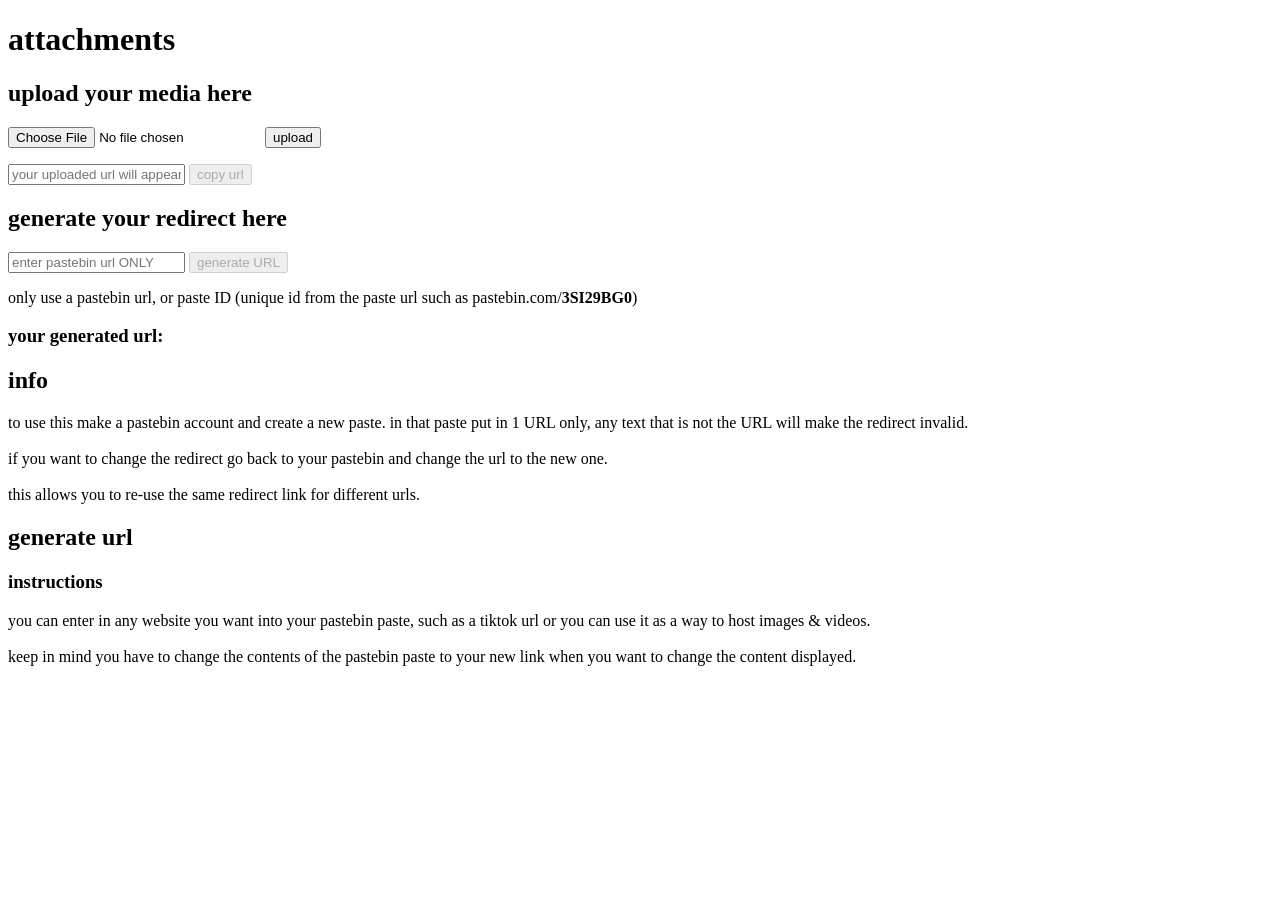
==== attachments/index.html @ d1d99e85 "attachments test v2.0.0" ====
<!DOCTYPE html>
<html lang="en">
    <head>
        <meta charset="UTF-8">
        <meta name="viewport" content="width=device-width, initial-scale=1.0">
        <script type="text/javascript" src="./redirGenUrl.js"></script>
        <script type="text/javascript" src="./uploadGenUrl.js"></script>
        <!-- <link rel="stylesheet" type="text/css" href="../base.css"> -->
    </head>
    <body>
        <header>
            <h1>attachments</h1>
        </header>
        <main>
            <h2>upload your media here</h2>
            <input type="file" id="fileInput" accept="image/jpeg,image/png,image/gif,image/webp,image/avif,video/mp4,video/webm,video/quicktime">
            <button id="uploadBtn">upload</button>
            <p id="uploadStatus"></p>
            <input id="uploadURLField" readonly placeholder="your uploaded url will appear here">
            <button id="copyUploadURL" disabled>copy url</button>
            <h2>generate your redirect here</h2>
            <input type="text" id="pastebinURLField" placeholder="enter pastebin url ONLY">
            <input type="button" id="genURLButton" value="generate URL">
            <p>only use a pastebin url, or paste ID (unique id from the paste url such as pastebin.com/<b>3SI29BG0</b>)
            <h3>your generated url:</h3>
            <a href="" id="genOutput" target="_blank" style="display:none">url</a>
            <h2>info</h2>
            <p>to use this make a pastebin account and create a new paste. in that paste put in 1 URL only, any text that is not the URL will make the redirect invalid.<br><br>if you want to change the redirect go back to your pastebin and change the url to the new one.<br><br>this allows you to re-use the same redirect link for different urls.</p>
            <h2>generate url</h2>
            <h3>instructions</h3>you can enter in any website you want into your pastebin paste, such as a tiktok url or you can use it as a way to host images & videos.<br><br>keep in mind you have to change the contents of the pastebin paste to your new link when you want to change the content displayed.</p>
        </main>
    </body>
</html>
---- base.css ----
/* base content */
:root {
  --text-main-color: #ffffff;
  --text-secondary-color: #d3d3d3;
}

* {
  color: var(--text-main-color);
}

html,
body {
  background-color: #09080e;
  margin: 0;
}

.gabarito-mainfont {
  font-family: "Gabarito", sans-serif;
  font-optical-sizing: auto;
  font-weight: 600;
  font-style: normal;
}

.gabarito-secondaryfont {
  font-family: "Gabarito", sans-serif;
  font-optical-sizing: auto;
  font-weight: 300;
  font-style: normal;
  color: var(--text-secondary-color);
}

h1 {
  text-align: center;
  font-size: clamp(3rem, 10vw, 9.375rem);
  -webkit-text-size-adjust: auto;
  text-size-adjust: auto;
  margin-block-start: 0;
  margin-inline-start: 0;
  margin-inline-end: 0;
  margin-block-end: 0;
}

h2 {
  font-size: clamp(2rem, 5vw, 3.25rem);
  -webkit-text-size-adjust: auto;
  text-size-adjust: auto;
}

h3 {
  font-size: clamp(1.5rem, 3vw, 1.525rem);
  -webkit-text-size-adjust: auto;
  text-size-adjust: auto;
}

h4 {
  font-size: clamp(1.3rem, 3vw, 1.325rem);
  -webkit-text-size-adjust: auto;
  text-size-adjust: auto;
}

p {
  font-size: clamp(1rem, 2vw, 1.125rem);
  -webkit-text-size-adjust: auto;
  text-size-adjust: auto;
}

hr {
  border: 0.1em solid #23262e;
  display: block;
  width: 90%;
  margin-left: auto;
  margin-right: auto;
}

a {
  background-color: transparent;
  color: inherit;
}

button {
  background-color: #100f18;
  cursor: pointer;
  border: none;
  border-radius: 6px;
  font-size: 20px;
}

/* elements */
.h-top-banner {
  background-color: #272435;
  padding: 2px;
}

.page-cont {
  padding: 50px 12vw 50px 12vw;
}

.btns-cont {
  display: flex;
  column-gap: 12px;
}

.vid-parent {
  display: grid;
  grid-template-columns: repeat(auto-fit, minmax(280px, 560px));
  gap: 20px;
  width: 100%;
  box-sizing: border-box;
}

.vid-cont {
  padding: 5px;
  background-color: #14111f;
  border-radius: 10px;
  width: 100%;
  box-sizing: border-box;
}

.vid-cont iframe {
  width: 100%;
  height: auto;
  aspect-ratio: 16 / 9;
  border: none;
  border-radius: 6px;
  display: block;
}

/* effects/animation (hover, etc) */
button:hover {
  background-color: #2c293b;
  transition: background-color 0.2s ease-in;
}
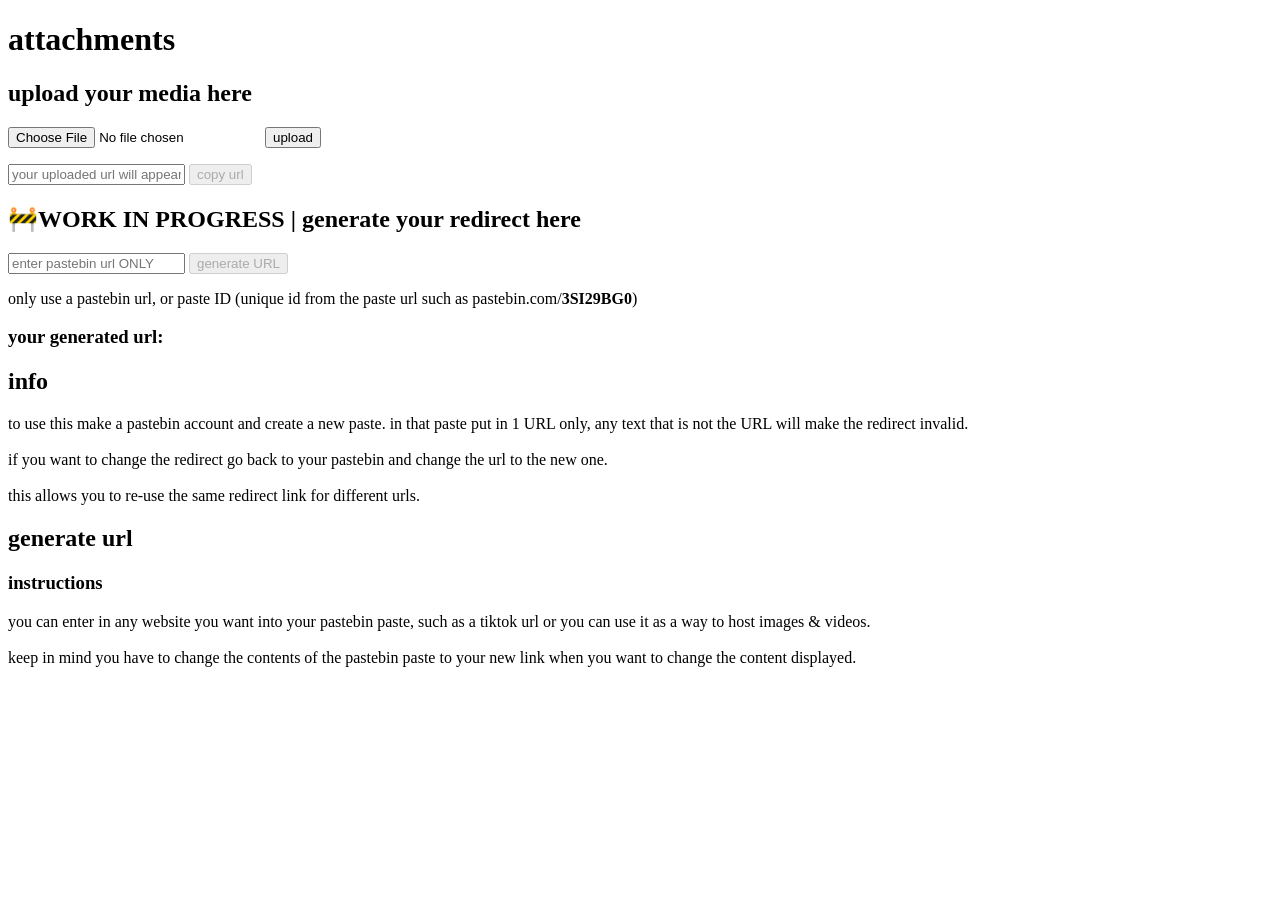
==== commit 5b04d19f: "attachments test v2.0.1" ====
--- a/attachments/index.html
+++ b/attachments/index.html
@@ -18,7 +18,7 @@
             <p id="uploadStatus"></p>
             <input id="uploadURLField" readonly placeholder="your uploaded url will appear here">
             <button id="copyUploadURL" disabled>copy url</button>
-            <h2>generate your redirect here</h2>
+            <h2>🚧WORK IN PROGRESS | generate your redirect here</h2>
             <input type="text" id="pastebinURLField" placeholder="enter pastebin url ONLY">
             <input type="button" id="genURLButton" value="generate URL">
             <p>only use a pastebin url, or paste ID (unique id from the paste url such as pastebin.com/<b>3SI29BG0</b>)
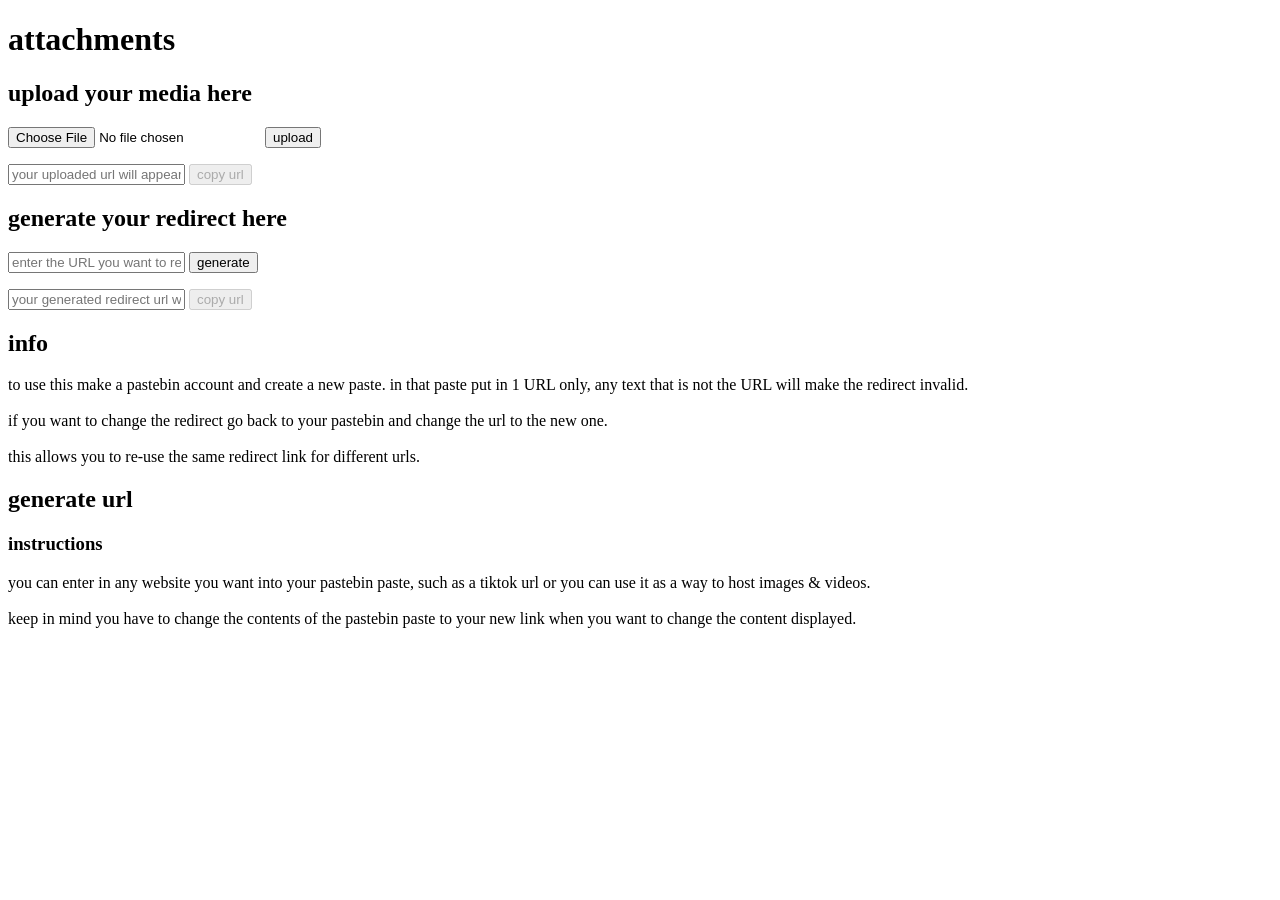
==== commit 11a4bbeb: "attachments test v3.0.0" ====
--- a/attachments/index.html
+++ b/attachments/index.html
@@ -18,12 +18,13 @@
             <p id="uploadStatus"></p>
             <input id="uploadURLField" readonly placeholder="your uploaded url will appear here">
             <button id="copyUploadURL" disabled>copy url</button>
-            <h2>🚧WORK IN PROGRESS | generate your redirect here</h2>
-            <input type="text" id="pastebinURLField" placeholder="enter pastebin url ONLY">
-            <input type="button" id="genURLButton" value="generate URL">
-            <p>only use a pastebin url, or paste ID (unique id from the paste url such as pastebin.com/<b>3SI29BG0</b>)
-            <h3>your generated url:</h3>
-            <a href="" id="genOutput" target="_blank" style="display:none">url</a>
+            
+            <h2>generate your redirect here</h2>
+            <input type="url" id="redirectInputField" placeholder="enter the URL you want to redirect to">
+            <button id="redirectURLButton">generate</button>
+            <p id="redirectStatus"></p>
+            <input type="text" id="redirectURLField" readonly placeholder="your generated redirect url will appear here">
+            <button id="copyRedirectURL" disabled>copy url</button>
             <h2>info</h2>
             <p>to use this make a pastebin account and create a new paste. in that paste put in 1 URL only, any text that is not the URL will make the redirect invalid.<br><br>if you want to change the redirect go back to your pastebin and change the url to the new one.<br><br>this allows you to re-use the same redirect link for different urls.</p>
             <h2>generate url</h2>
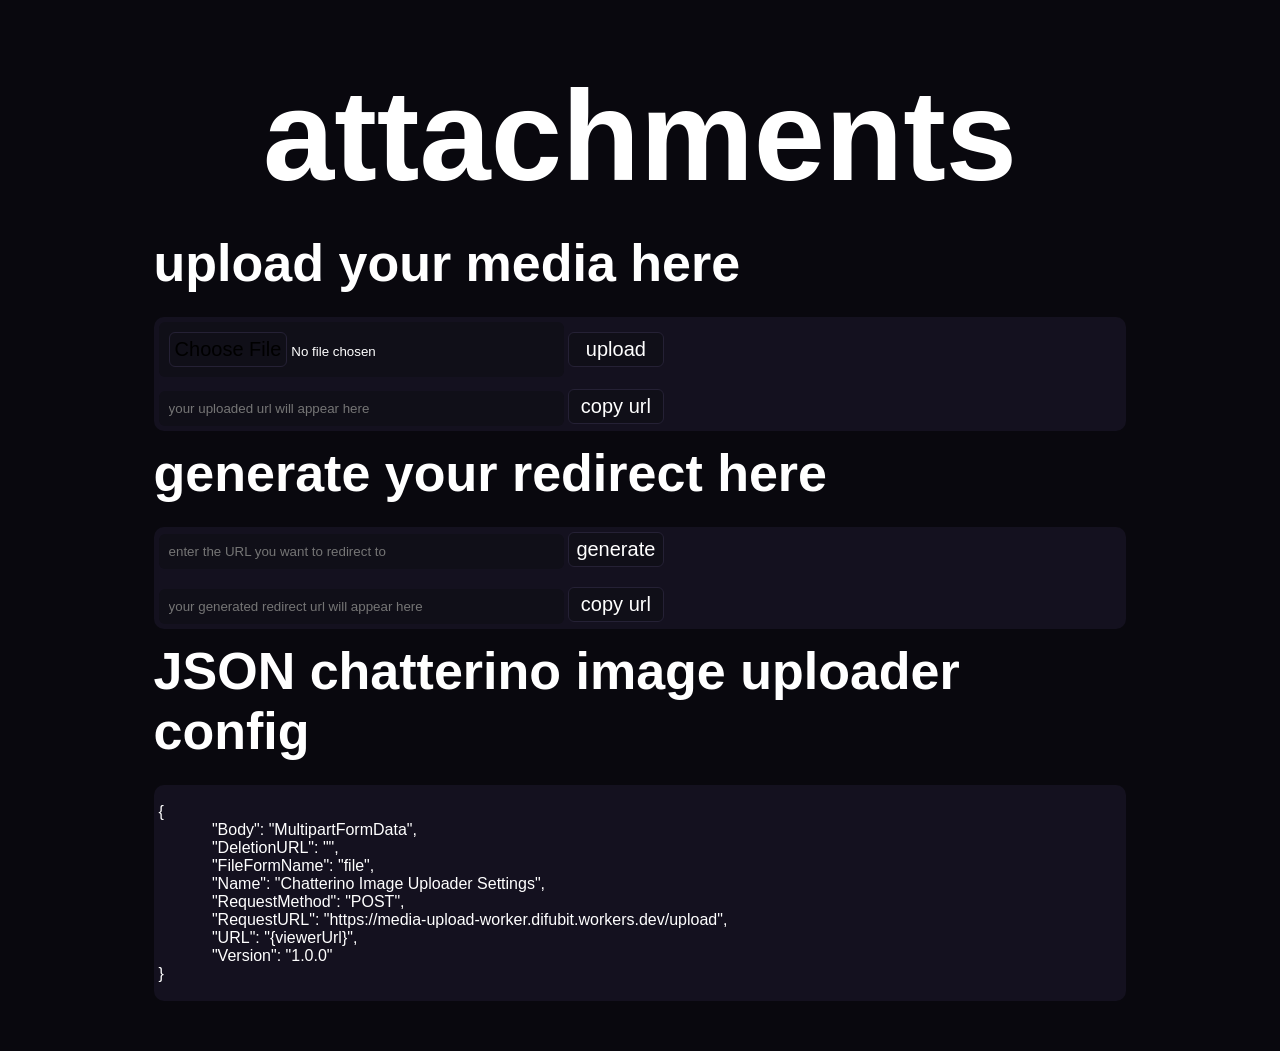
==== commit f063c2f8: "attachments redesign v1.0.0" ====
--- a/attachments/index.html
+++ b/attachments/index.html
@@ -5,30 +5,44 @@
         <meta name="viewport" content="width=device-width, initial-scale=1.0">
         <script type="text/javascript" src="./redirGenUrl.js"></script>
         <script type="text/javascript" src="./uploadGenUrl.js"></script>
-        <!-- <link rel="stylesheet" type="text/css" href="../base.css"> -->
+        <link rel="stylesheet" type="text/css" href="../base.css">
     </head>
     <body>
+        <div class="page-cont">
         <header>
-            <h1>attachments</h1>
+            <h1 class="gabarito-mainfont1">attachments</h1>
         </header>
         <main>
-            <h2>upload your media here</h2>
-            <input type="file" id="fileInput" accept="image/jpeg,image/png,image/gif,image/webp,image/avif,video/mp4,video/webm,video/quicktime">
-            <button id="uploadBtn">upload</button>
-            <p id="uploadStatus"></p>
-            <input id="uploadURLField" readonly placeholder="your uploaded url will appear here">
-            <button id="copyUploadURL" disabled>copy url</button>
-            
-            <h2>generate your redirect here</h2>
-            <input type="url" id="redirectInputField" placeholder="enter the URL you want to redirect to">
-            <button id="redirectURLButton">generate</button>
-            <p id="redirectStatus"></p>
-            <input type="text" id="redirectURLField" readonly placeholder="your generated redirect url will appear here">
-            <button id="copyRedirectURL" disabled>copy url</button>
-            <h2>info</h2>
-            <p>to use this make a pastebin account and create a new paste. in that paste put in 1 URL only, any text that is not the URL will make the redirect invalid.<br><br>if you want to change the redirect go back to your pastebin and change the url to the new one.<br><br>this allows you to re-use the same redirect link for different urls.</p>
-            <h2>generate url</h2>
-            <h3>instructions</h3>you can enter in any website you want into your pastebin paste, such as a tiktok url or you can use it as a way to host images & videos.<br><br>keep in mind you have to change the contents of the pastebin paste to your new link when you want to change the content displayed.</p>
+            <h2 class="gabarito-mainfont1">upload your media here</h2>
+            <div class="elements-cont">
+                <input type="file" id="fileInput" class="file-input" accept="image/jpeg,image/png,image/gif,image/webp,image/avif,video/mp4,video/webm,video/quicktime">
+                <button id="uploadBtn">upload</button>
+                <p id="uploadStatus" class="gabarito-secondaryfont1"></p>
+                <input id="uploadURLField" readonly placeholder="your uploaded url will appear here">
+                <button id="copyUploadURL" disabled>copy url</button>
+            </div>
+                <h2 class="gabarito-mainfont1">generate your redirect here</h2>
+            <div class="elements-cont">
+                <input type="url" id="redirectInputField" placeholder="enter the URL you want to redirect to">
+                <button id="redirectURLButton">generate</button>
+                <p id="redirectStatus"></p>
+                <input type="text" id="redirectURLField" readonly placeholder="your generated redirect url will appear here">
+                <button id="copyRedirectURL" disabled>copy url</button>
+            </div>
+            <h2 class="gabarito-mainfont1">JSON chatterino image uploader config</h2>
+            <div class="elements-cont">
+            <pre><code class="gabarito-mainfont2">{
+            "Body": "MultipartFormData",
+            "DeletionURL": "",
+            "FileFormName": "file",
+            "Name": "Chatterino Image Uploader Settings",
+            "RequestMethod": "POST",
+            "RequestURL": "https://media-upload-worker.difubit.workers.dev/upload",
+            "URL": "{viewerUrl}",
+            "Version": "1.0.0"
+}</code></pre>
+            </div>
         </main>
+        </div>
     </body>
 </html>
--- a/base.css
+++ b/base.css
@@ -1,7 +1,26 @@
 /* base content */
 :root {
+  color-scheme: dark;
+  --page-background-color: #09080e;
+  --page-header-background-color: #272435;
+  --content-separator-color: #23262e;
   --text-main-color: #ffffff;
   --text-secondary-color: #d3d3d3;
+  --elements-background-color1: #100f18;
+  --elements-background-color2: #14111f;
+  --elements-background-hover-color1: #2c293b;
+  --elements-accents-color1: #252135;
+  --elements-margin-block-end-mainfont1: 24px;
+  --elements-margin-block-end-mainfont2: 12px;
+  --elements-margin-block-start-mainfont1: 12px;
+  --elements-margin-block-start-mainfont2: 6px;
+  --elements-margin-block-end-secondaryfont1: 12px;
+}
+
+@media (prefers-color-scheme: light) {
+  :root {
+    color-scheme: light;
+  }
 }
 
 * {
@@ -10,23 +29,47 @@
 
 html,
 body {
-  background-color: #09080e;
+  background-color: var(--page-background-color);
   margin: 0;
 }
 
-.gabarito-mainfont {
+.gabarito-mainfont1 {
   font-family: "Gabarito", sans-serif;
   font-optical-sizing: auto;
   font-weight: 600;
   font-style: normal;
-}
-
-.gabarito-secondaryfont {
+  color: var(--text-primary-color);
+  display: block;
+  margin-block-start: var(--elements-margin-block-start-mainfont1);
+  margin-inline-start: 0;
+  margin-inline-end: 0;
+  margin-block-end: var(--elements-margin-block-end-mainfont1);
+}
+
+.gabarito-mainfont2 {
+  font-family: "Gabarito", sans-serif;
+  font-optical-sizing: auto;
+  font-weight: 300;
+  font-style: normal;
+  color: var(--text-primary-color);
+  display: block;
+  margin-block-start: var(--elements-margin-block-start-mainfont2);
+  margin-inline-start: 0;
+  margin-inline-end: 0;
+  margin-block-end: var(--elements-margin-block-end-mainfont2);
+}
+
+.gabarito-secondaryfont1 {
   font-family: "Gabarito", sans-serif;
   font-optical-sizing: auto;
   font-weight: 300;
   font-style: normal;
   color: var(--text-secondary-color);
+  display: block;
+  margin-block-start: 0;
+  margin-inline-start: 0;
+  margin-inline-end: 0;
+  margin-block-end: var(--elements-margin-block-end-secondaryfont1);
 }
 
 h1 {
@@ -34,10 +77,6 @@
   font-size: clamp(3rem, 10vw, 9.375rem);
   -webkit-text-size-adjust: auto;
   text-size-adjust: auto;
-  margin-block-start: 0;
-  margin-inline-start: 0;
-  margin-inline-end: 0;
-  margin-block-end: 0;
 }
 
 h2 {
@@ -65,7 +104,7 @@
 }
 
 hr {
-  border: 0.1em solid #23262e;
+  border: 0.1em solid var(--content-separator-color);
   display: block;
   width: 90%;
   margin-left: auto;
@@ -78,16 +117,36 @@
 }
 
 button {
-  background-color: #100f18;
+  background-color: var(--elements-background-color1);
   cursor: pointer;
+  width: 10%;
+  border-radius: 6px;
+  font-size: 20px;
+  padding: 5px;
+  border: var(--elements-accents-color1), 1px solid;
+}
+
+.file-input::file-selector-button {
+  background-color: var(--elements-background-color1);
+  cursor: pointer;
+  border-radius: 6px;
+  font-size: 20px;
+  padding: 5px;
+  border: var(--elements-accents-color1), 1px solid;
+}
+
+input {
+  background-color: var(--elements-background-color1);
+  width: 40%;
+  border-radius: 6px;
+  padding: 10px;
   border: none;
-  border-radius: 6px;
-  font-size: 20px;
-}
+}
+
 
 /* elements */
 .h-top-banner {
-  background-color: #272435;
+  background-color: var(--page-header-background-color);
   padding: 2px;
 }
 
@@ -98,6 +157,18 @@
 .btns-cont {
   display: flex;
   column-gap: 12px;
+}
+
+.elements-cont {
+  padding: 5px;
+  background-color: var(--elements-background-color2);
+  border-radius: 10px;
+  width: 100%;
+  box-sizing: border-box;
+  margin-block-start: 0;
+  margin-inline-start: 0;
+  margin-inline-end: 0;
+  margin-block-end: var(--elements-margin-block-end2);
 }
 
 .vid-parent {
@@ -106,11 +177,15 @@
   gap: 20px;
   width: 100%;
   box-sizing: border-box;
+  margin-block-start: 0;
+  margin-inline-start: 0;
+  margin-inline-end: 0;
+  margin-block-end: var(--elements-margin-block-end2);
 }
 
 .vid-cont {
   padding: 5px;
-  background-color: #14111f;
+  background-color: var(--elements-background-color2);
   border-radius: 10px;
   width: 100%;
   box-sizing: border-box;
@@ -126,7 +201,7 @@
 }
 
 /* effects/animation (hover, etc) */
-button:hover {
-  background-color: #2c293b;
+button:hover, .file-input::file-selector-button:hover {
+  background-color: var(--elements-background-hover-color1);
   transition: background-color 0.2s ease-in;
 }
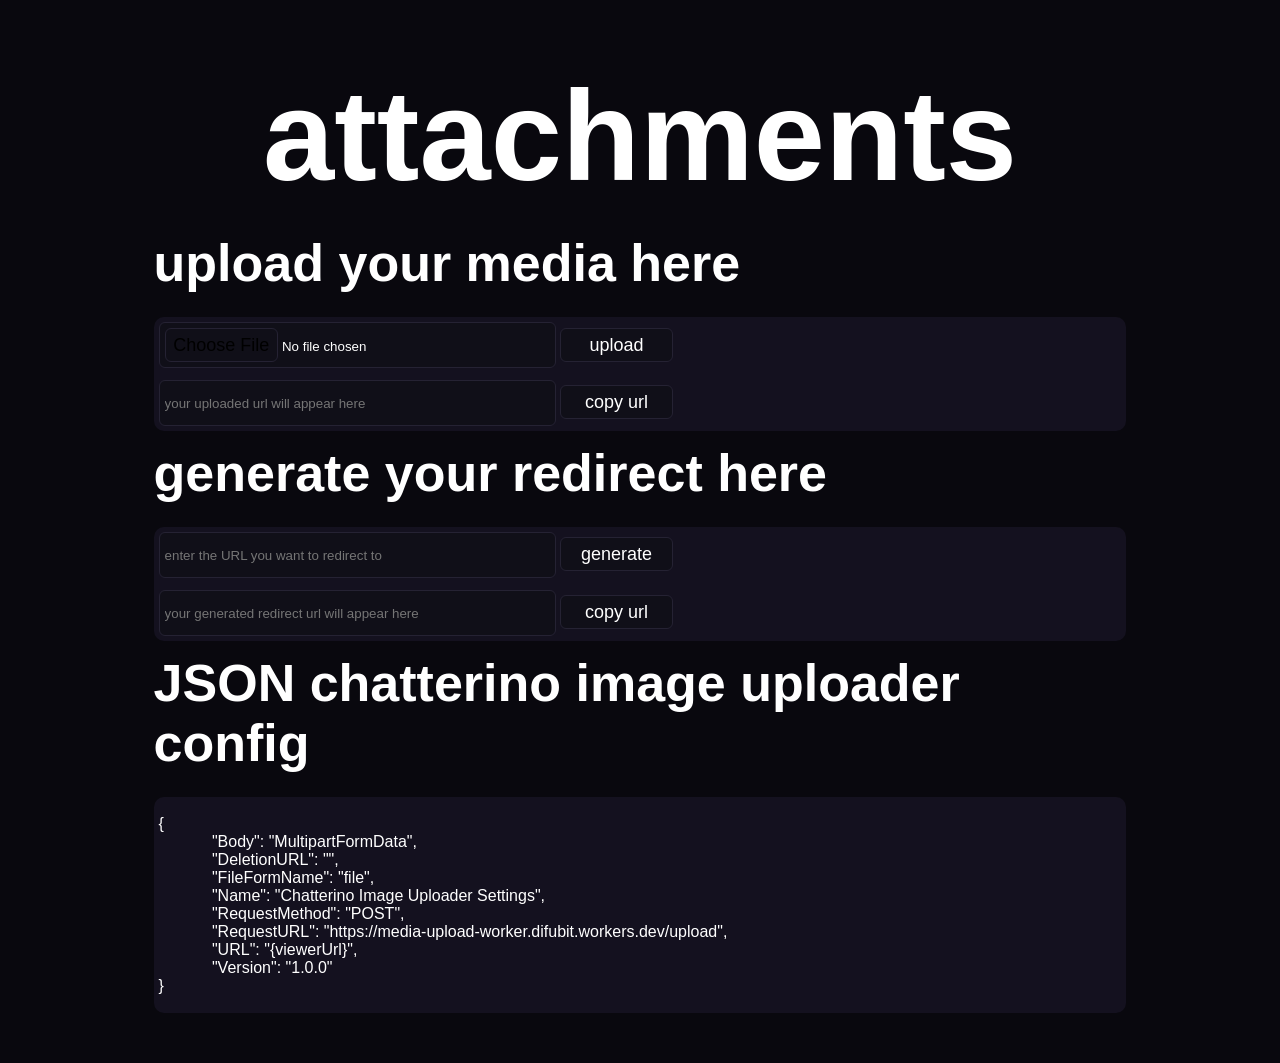
==== commit 83d05cce: "attachments redesign v1.0.1" ====
--- a/attachments/index.html
+++ b/attachments/index.html
@@ -17,7 +17,7 @@
             <div class="elements-cont">
                 <input type="file" id="fileInput" class="file-input" accept="image/jpeg,image/png,image/gif,image/webp,image/avif,video/mp4,video/webm,video/quicktime">
                 <button id="uploadBtn">upload</button>
-                <p id="uploadStatus" class="gabarito-secondaryfont1"></p>
+                <p id="uploadStatus" class="gabarito-secondaryfont1" style="margin-left:2px"></p>
                 <input id="uploadURLField" readonly placeholder="your uploaded url will appear here">
                 <button id="copyUploadURL" disabled>copy url</button>
             </div>
@@ -25,7 +25,7 @@
             <div class="elements-cont">
                 <input type="url" id="redirectInputField" placeholder="enter the URL you want to redirect to">
                 <button id="redirectURLButton">generate</button>
-                <p id="redirectStatus"></p>
+                <p id="redirectStatus" class="gabarito-secondaryfont1" style="margin-left:2px"></p>
                 <input type="text" id="redirectURLField" readonly placeholder="your generated redirect url will appear here">
                 <button id="copyRedirectURL" disabled>copy url</button>
             </div>
--- a/base.css
+++ b/base.css
@@ -9,12 +9,16 @@
   --elements-background-color1: #100f18;
   --elements-background-color2: #14111f;
   --elements-background-hover-color1: #2c293b;
-  --elements-accents-color1: #252135;
+  --elements-accents-color1: #252233;
+  --elements-box-shadow-color1: #000000;
   --elements-margin-block-end-mainfont1: 24px;
   --elements-margin-block-end-mainfont2: 12px;
   --elements-margin-block-start-mainfont1: 12px;
   --elements-margin-block-start-mainfont2: 6px;
   --elements-margin-block-end-secondaryfont1: 12px;
+  --buttons-min-width1: 3.0cm;
+  --buttons-min-height1: 0.9cm;
+  --buttons-font-size1: clamp(1rem, 2vw, 1.125rem);
 }
 
 @media (prefers-color-scheme: light) {
@@ -29,8 +33,8 @@
 
 html,
 body {
+  margin: 0;
   background-color: var(--page-background-color);
-  margin: 0;
 }
 
 .gabarito-mainfont1 {
@@ -38,12 +42,15 @@
   font-optical-sizing: auto;
   font-weight: 600;
   font-style: normal;
+  display: block;
+  -webkit-text-size-adjust: auto;
+  text-size-adjust: auto;
+  text-decoration: none;
+  margin-inline-start: 0;
+  margin-inline-end: 0;
+  margin-block-start: var(--elements-margin-block-start-mainfont1);
+  margin-block-end: var(--elements-margin-block-end-mainfont1);
   color: var(--text-primary-color);
-  display: block;
-  margin-block-start: var(--elements-margin-block-start-mainfont1);
-  margin-inline-start: 0;
-  margin-inline-end: 0;
-  margin-block-end: var(--elements-margin-block-end-mainfont1);
 }
 
 .gabarito-mainfont2 {
@@ -51,12 +58,15 @@
   font-optical-sizing: auto;
   font-weight: 300;
   font-style: normal;
+  display: block;
+  -webkit-text-size-adjust: auto;
+  text-size-adjust: auto;
+  text-decoration: none;
+  margin-inline-start: 0;
+  margin-inline-end: 0;
+  margin-block-start: var(--elements-margin-block-start-mainfont2);
+  margin-block-end: var(--elements-margin-block-end-mainfont2);
   color: var(--text-primary-color);
-  display: block;
-  margin-block-start: var(--elements-margin-block-start-mainfont2);
-  margin-inline-start: 0;
-  margin-inline-end: 0;
-  margin-block-end: var(--elements-margin-block-end-mainfont2);
 }
 
 .gabarito-secondaryfont1 {
@@ -64,8 +74,9 @@
   font-optical-sizing: auto;
   font-weight: 300;
   font-style: normal;
-  color: var(--text-secondary-color);
-  display: block;
+  display: block;
+  -webkit-text-size-adjust: auto;
+  text-size-adjust: auto;
   margin-block-start: 0;
   margin-inline-start: 0;
   margin-inline-end: 0;
@@ -75,40 +86,22 @@
 h1 {
   text-align: center;
   font-size: clamp(3rem, 10vw, 9.375rem);
-  -webkit-text-size-adjust: auto;
-  text-size-adjust: auto;
 }
 
 h2 {
   font-size: clamp(2rem, 5vw, 3.25rem);
-  -webkit-text-size-adjust: auto;
-  text-size-adjust: auto;
 }
 
 h3 {
   font-size: clamp(1.5rem, 3vw, 1.525rem);
-  -webkit-text-size-adjust: auto;
-  text-size-adjust: auto;
 }
 
 h4 {
   font-size: clamp(1.3rem, 3vw, 1.325rem);
-  -webkit-text-size-adjust: auto;
-  text-size-adjust: auto;
 }
 
 p {
   font-size: clamp(1rem, 2vw, 1.125rem);
-  -webkit-text-size-adjust: auto;
-  text-size-adjust: auto;
-}
-
-hr {
-  border: 0.1em solid var(--content-separator-color);
-  display: block;
-  width: 90%;
-  margin-left: auto;
-  margin-right: auto;
 }
 
 a {
@@ -117,37 +110,46 @@
 }
 
 button {
+  cursor: pointer;
+  border-radius: 6px;
+  padding: 5px;
   background-color: var(--elements-background-color1);
+  font-size: var(--buttons-font-size1);
+  min-width: var(--buttons-min-width1);
+  min-height: var(--buttons-min-height1);
+  border: var(--elements-accents-color1), 1px solid;
+}
+
+.file-input::file-selector-button {
   cursor: pointer;
-  width: 10%;
-  border-radius: 6px;
-  font-size: 20px;
-  padding: 5px;
+  border-radius: 6px;
+  padding: 5px;
+  background-color: var(--elements-background-color1);
+  font-size: var(--buttons-font-size1);
+  min-width: var(--buttons-min-width1);
+  min-height: var(--buttons-min-height1);
   border: var(--elements-accents-color1), 1px solid;
 }
 
-.file-input::file-selector-button {
+input {
+  width: 40%;
+  border-radius: 6px;
+  padding: 5px;
+  border: none;
+  min-height: var(--buttons-min-height1);
   background-color: var(--elements-background-color1);
-  cursor: pointer;
-  border-radius: 6px;
-  font-size: 20px;
-  padding: 5px;
   border: var(--elements-accents-color1), 1px solid;
 }
 
-input {
-  background-color: var(--elements-background-color1);
-  width: 40%;
-  border-radius: 6px;
-  padding: 10px;
-  border: none;
-}
-
+code {
+  white-space: pre-wrap;
+  overflow-wrap: anywhere;
+}
 
 /* elements */
 .h-top-banner {
+  padding: 2px;
   background-color: var(--page-header-background-color);
-  padding: 2px;
 }
 
 .page-cont {
@@ -161,7 +163,6 @@
 
 .elements-cont {
   padding: 5px;
-  background-color: var(--elements-background-color2);
   border-radius: 10px;
   width: 100%;
   box-sizing: border-box;
@@ -169,6 +170,7 @@
   margin-inline-start: 0;
   margin-inline-end: 0;
   margin-block-end: var(--elements-margin-block-end2);
+  background-color: var(--elements-background-color2);
 }
 
 .vid-parent {
@@ -185,10 +187,10 @@
 
 .vid-cont {
   padding: 5px;
+  border-radius: 10px;
+  width: 100%;
+  box-sizing: border-box;
   background-color: var(--elements-background-color2);
-  border-radius: 10px;
-  width: 100%;
-  box-sizing: border-box;
 }
 
 .vid-cont iframe {
@@ -202,6 +204,6 @@
 
 /* effects/animation (hover, etc) */
 button:hover, .file-input::file-selector-button:hover {
+  transition: background-color 0.2s ease-in;
   background-color: var(--elements-background-hover-color1);
-  transition: background-color 0.2s ease-in;
 }
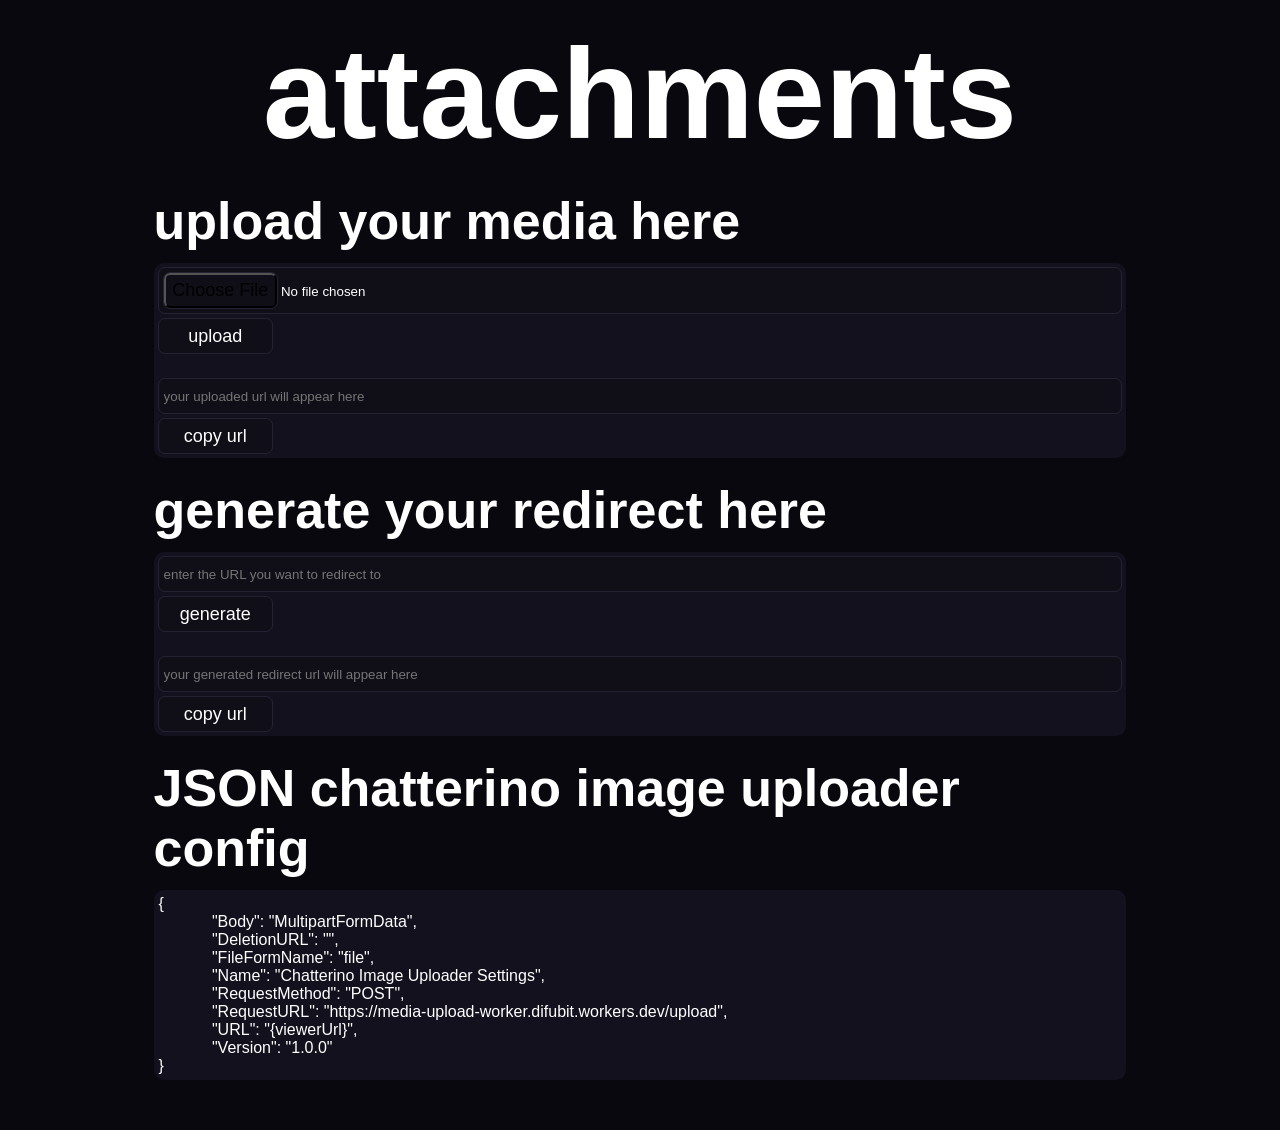
==== commit 7519b0dc: "css and html cleanup" ====
--- a/attachments/index.html
+++ b/attachments/index.html
@@ -6,6 +6,7 @@
         <script type="text/javascript" src="./redirGenUrl.js"></script>
         <script type="text/javascript" src="./uploadGenUrl.js"></script>
         <link rel="stylesheet" type="text/css" href="../base.css">
+        <title>attachments - swembad</title>
     </head>
     <body>
         <div class="page-cont">
@@ -16,18 +17,20 @@
             <h2 class="gabarito-mainfont1">upload your media here</h2>
             <div class="elements-cont">
                 <input type="file" id="fileInput" class="file-input" accept="image/jpeg,image/png,image/gif,image/webp,image/avif,video/mp4,video/webm,video/quicktime">
-                <button id="uploadBtn">upload</button>
-                <p id="uploadStatus" class="gabarito-secondaryfont1" style="margin-left:2px"></p>
+                <button id="uploadBtn" style="margin-top: 6px">upload</button>
+                <p id="uploadStatus" class="gabarito-secondaryfont1" style="margin-left:2px;margin-top:6px"></p>
+                <br>
                 <input id="uploadURLField" readonly placeholder="your uploaded url will appear here">
-                <button id="copyUploadURL" disabled>copy url</button>
+                <button id="copyUploadURL" disabled style="margin-top: 6px">copy url</button>
             </div>
                 <h2 class="gabarito-mainfont1">generate your redirect here</h2>
             <div class="elements-cont">
                 <input type="url" id="redirectInputField" placeholder="enter the URL you want to redirect to">
-                <button id="redirectURLButton">generate</button>
-                <p id="redirectStatus" class="gabarito-secondaryfont1" style="margin-left:2px"></p>
+                <button id="redirectURLButton" style="margin-top: 6px">generate</button>
+                <p id="redirectStatus" class="gabarito-secondaryfont1" style="margin-left:2px;margin-top:6px"></p>
+                <br>
                 <input type="text" id="redirectURLField" readonly placeholder="your generated redirect url will appear here">
-                <button id="copyRedirectURL" disabled>copy url</button>
+                <button id="copyRedirectURL" disabled style="margin-top: 6px">copy url</button>
             </div>
             <h2 class="gabarito-mainfont1">JSON chatterino image uploader config</h2>
             <div class="elements-cont">
--- a/base.css
+++ b/base.css
@@ -1,42 +1,96 @@
+/*http://meyerweb.com/eric/tools/css/reset/ v2.0 | 20110126 License: none (public domain)*/
+html, body, div, span, applet, object, iframe, h2, h3, h4, h5, h6, p, blockquote, pre,
+a, abbr, acronym, address, big, cite, code,
+del, dfn, em, img, ins, kbd, q, s, samp,
+small, strike, strong, sub, sup, tt, var,
+b, u, i, center,
+dl, dt, dd, ol, ul, li,
+fieldset, form, label, legend,
+table, caption, tbody, tfoot, thead, tr, th, td,
+article, aside, canvas, details, embed, 
+figure, figcaption, footer, header, hgroup, 
+menu, nav, output, ruby, section, summary,
+time, mark, audio, video {
+	margin: 0;
+	padding: 0;
+	border: 0;
+	font-size: 100%;
+	font: inherit;
+	vertical-align: baseline;
+}
+/*HTML5 display-role reset for older browsers*/
+article, aside, details, figcaption, figure, 
+footer, header, hgroup, menu, nav, section {
+	display: block;
+}
+ol, ul {
+	list-style: none;
+}
+blockquote, q {
+	quotes: none;
+}
+blockquote:before, blockquote:after,
+q:before, q:after {
+	content: '';
+	content: none;
+}
+table {
+	border-collapse: collapse;
+	border-spacing: 0;
+}
 /* base content */
 :root {
   color-scheme: dark;
   --page-background-color: #09080e;
-  --page-header-background-color: #272435;
+  --page-disclaimer-background-color: #272435c4;
+  --page-disclaimer-border-color: #30354d;
   --content-separator-color: #23262e;
   --text-main-color: #ffffff;
   --text-secondary-color: #d3d3d3;
+  /* NAVBAR */
+	--navbar-background-color: #ffffff00;
+  --navbar-breadcrumbs-background-color: #272435c4;
+	--navbar-outline-color: #c2c8ce;
+	--navbar-buttons-hover-background-color: #e6eaf0;
+	--navbar-buttons-hover-text-color: #4e4e4e;
+	--navbar-child-width: calc(100% - 8px);
+	--navbar-column-gap: 8px;
+  /* ELEMENTS */
   --elements-background-color1: #100f18;
   --elements-background-color2: #14111f;
+  --elements-background-color3: #29233d;
   --elements-background-hover-color1: #2c293b;
   --elements-accents-color1: #252233;
-  --elements-box-shadow-color1: #000000;
-  --elements-margin-block-end-mainfont1: 24px;
-  --elements-margin-block-end-mainfont2: 12px;
-  --elements-margin-block-start-mainfont1: 12px;
-  --elements-margin-block-start-mainfont2: 6px;
-  --elements-margin-block-end-secondaryfont1: 12px;
+  --elements-accents-color2: #3a3647;
+  --elements-box-shadow-color1: #00000062;
+  --elements-margin-block-end-h1: 24px;
+  --elements-margin-block-end-h2: 12px;
+  --elements-margin-block-end-p: 8px;
+  --elements-margin-block-start-h2: 0;
+  --elements-margin-block-start-h2: 0;
+  --elements-margin-block-start-p: 0;
+  --elements-margin-top-h2: 22px;
+  --elements-margin-top-h3: 18px;
+  --elements-margin-top-h4: 10px;
   --buttons-min-width1: 3.0cm;
   --buttons-min-height1: 0.9cm;
   --buttons-font-size1: clamp(1rem, 2vw, 1.125rem);
-}
-
+  --input-width1: 0;
+}
 @media (prefers-color-scheme: light) {
   :root {
     color-scheme: light;
   }
 }
-
 * {
+  border: 0;
   color: var(--text-main-color);
 }
-
 html,
 body {
   margin: 0;
   background-color: var(--page-background-color);
 }
-
 .gabarito-mainfont1 {
   font-family: "Gabarito", sans-serif;
   font-optical-sizing: auto;
@@ -45,14 +99,11 @@
   display: block;
   -webkit-text-size-adjust: auto;
   text-size-adjust: auto;
-  text-decoration: none;
+  word-wrap: break-word;
   margin-inline-start: 0;
   margin-inline-end: 0;
-  margin-block-start: var(--elements-margin-block-start-mainfont1);
-  margin-block-end: var(--elements-margin-block-end-mainfont1);
-  color: var(--text-primary-color);
-}
-
+  color: var(--text-main-color);
+}
 .gabarito-mainfont2 {
   font-family: "Gabarito", sans-serif;
   font-optical-sizing: auto;
@@ -61,14 +112,11 @@
   display: block;
   -webkit-text-size-adjust: auto;
   text-size-adjust: auto;
-  text-decoration: none;
+  word-wrap: break-word;
   margin-inline-start: 0;
   margin-inline-end: 0;
-  margin-block-start: var(--elements-margin-block-start-mainfont2);
-  margin-block-end: var(--elements-margin-block-end-mainfont2);
-  color: var(--text-primary-color);
-}
-
+  color: var(--text-main-color);
+}
 .gabarito-secondaryfont1 {
   font-family: "Gabarito", sans-serif;
   font-optical-sizing: auto;
@@ -77,38 +125,44 @@
   display: block;
   -webkit-text-size-adjust: auto;
   text-size-adjust: auto;
-  margin-block-start: 0;
+  word-wrap: break-word;
   margin-inline-start: 0;
   margin-inline-end: 0;
-  margin-block-end: var(--elements-margin-block-end-secondaryfont1);
-}
-
+  margin-block-start: 0;
+  color: var(--text-secondary-color)
+}
 h1 {
+  font-size: clamp(3rem, 10vw, 9.375rem);
   text-align: center;
-  font-size: clamp(3rem, 10vw, 9.375rem);
-}
-
+  margin-block-start: var(--elements-margin-block-start-h1);
+  margin-block-end: var(--elements-margin-block-end-h1);
+}
 h2 {
   font-size: clamp(2rem, 5vw, 3.25rem);
-}
-
+  margin-block-start: var(--elements-margin-block-start-h2);
+  margin-block-end: var(--elements-margin-block-end-h2);
+  margin-top: var(--elements-margin-top-h2);
+}
 h3 {
   font-size: clamp(1.5rem, 3vw, 1.525rem);
-}
-
+  margin-top: var(--elements-margin-top-h3);
+}
 h4 {
   font-size: clamp(1.3rem, 3vw, 1.325rem);
-}
-
+  margin-top: var(--elements-margin-top-h4);
+}
 p {
   font-size: clamp(1rem, 2vw, 1.125rem);
-}
-
+  word-spacing: normal;
+  line-height: 26px;
+  margin-block-start: var(--elements-margin-block-start-p);
+  margin-block-end: var(--elements-margin-block-end-p);
+}
 a {
   background-color: transparent;
   color: inherit;
-}
-
+  text-decoration: none;
+}
 button {
   cursor: pointer;
   border-radius: 6px;
@@ -117,9 +171,8 @@
   font-size: var(--buttons-font-size1);
   min-width: var(--buttons-min-width1);
   min-height: var(--buttons-min-height1);
-  border: var(--elements-accents-color1), 1px solid;
-}
-
+  outline: 1px solid var(--elements-accents-color1);
+}
 .file-input::file-selector-button {
   cursor: pointer;
   border-radius: 6px;
@@ -128,39 +181,111 @@
   font-size: var(--buttons-font-size1);
   min-width: var(--buttons-min-width1);
   min-height: var(--buttons-min-height1);
-  border: var(--elements-accents-color1), 1px solid;
-}
-
+  outline: 1px solid var(--elements-accents-color1);
+}
 input {
-  width: 40%;
   border-radius: 6px;
   padding: 5px;
-  border: none;
+  width: 100%;
+  box-sizing: border-box;
   min-height: var(--buttons-min-height1);
   background-color: var(--elements-background-color1);
-  border: var(--elements-accents-color1), 1px solid;
-}
-
+  outline: 1px solid var(--elements-accents-color1);
+}
 code {
   white-space: pre-wrap;
   overflow-wrap: anywhere;
 }
-
+/* navbar */
+.t-nav-bar {
+  width: 100%;
+  height: auto;
+  display: inline-block;
+  box-sizing: border-box;
+  padding: 4px 4px 4px 4px;
+	position: relative;
+	top: 0;
+	outline: red solid 1px;
+  background-color: var(--navbar-background-color);
+}
+.t-nav-breadcrumbs-cont {
+	height: 70%;
+	display: flex;
+	list-style: none;
+	background: none;
+	font-size: clamp(1rem, 1.9vw, 3.5rem);
+  width: var(--navbar-child-width);
+}
+.t-nav-breadcrumbs-cont li {
+	display: inline;
+}
+.t-nav-breadcrumbs-cont li+li:before {
+	content: "/"
+}
+.t-nav-breadcrumbs-cont li a {
+	color: var(--text-hyperlink-color);
+}
+.t-nav-breadcrumbs-cont li a:hover {
+	color: var(--text-hyperlink-hover-color);
+}
+.t-nav-breadcrumbs-cont li .curPage {
+	display: inline;
+  color: var(--text-color-primary);
+}
+.t-nav-page-buttons-cont {
+	height: 60%;
+	display: flex;
+	justify-content: space-around;
+	background: none;
+	flex-wrap: wrap;
+	justify-content: start;
+	font-size: clamp(1rem, 1.9vw, 3.5rem);
+  width: var(--navbar-child-width);
+  column-gap: var(--navbar-column-gap);
+}
+.t-nav-page-buttons-cont .t-nav-page-buttons {
+  width: auto;
+	height: auto;
+  background: none;
+  padding: 0px;
+	display: block;
+	aspect-ratio: 16/6;
+  color: var(--text-color-primary);
+}
+.t-nav-page-buttons .text {
+	width: 100%;
+	height: 100%;
+	display: flex;
+	align-items: center;
+	justify-content: center;
+}
+.t-nav-page-buttons:hover {
+	background-color: var(--navbar-buttons-hover-background-color);
+  color: var(--navbar-buttons-hover-text-color);
+}
 /* elements */
+.page-cont {
+  padding: 20px 12vw 50px 12vw;
+  box-sizing: border-box;
+}
 .h-top-banner {
-  padding: 2px;
-  background-color: var(--page-header-background-color);
-}
-
-.page-cont {
-  padding: 50px 12vw 50px 12vw;
-}
-
+  padding: 15px;
+  border-radius: 6px;
+  box-sizing: border-box;
+  display: flex;
+  justify-content: center;
+  align-items: center;
+  background-color: var(--page-disclaimer-background-color);
+  outline: 2px solid var(--page-disclaimer-border-color);
+}
+.h-top-banner p {
+  margin: 0;
+}
 .btns-cont {
   display: flex;
   column-gap: 12px;
-}
-
+  box-sizing: border-box;
+}
 .elements-cont {
   padding: 5px;
   border-radius: 10px;
@@ -172,7 +297,6 @@
   margin-block-end: var(--elements-margin-block-end2);
   background-color: var(--elements-background-color2);
 }
-
 .vid-parent {
   display: grid;
   grid-template-columns: repeat(auto-fit, minmax(280px, 560px));
@@ -184,7 +308,6 @@
   margin-inline-end: 0;
   margin-block-end: var(--elements-margin-block-end2);
 }
-
 .vid-cont {
   padding: 5px;
   border-radius: 10px;
@@ -192,7 +315,6 @@
   box-sizing: border-box;
   background-color: var(--elements-background-color2);
 }
-
 .vid-cont iframe {
   width: 100%;
   height: auto;
@@ -201,9 +323,108 @@
   border-radius: 6px;
   display: block;
 }
-
 /* effects/animation (hover, etc) */
 button:hover, .file-input::file-selector-button:hover {
   transition: background-color 0.2s ease-in;
   background-color: var(--elements-background-hover-color1);
+}
+/* mobile sizing */
+@media (min-width: 481px) and (max-width: 767px) {
+	:root {
+		--navbar-column-gap: 24px;
+	}
+	.t-nav-breadcrumbs-cont {
+		height: 40%;
+		display: flex;
+		list-style: none;
+		background: none;
+		font-size: clamp(2rem, 2.9vw, 4.5rem);
+    width: var(--navbar-child-width);
+	}
+	.t-nav-page-buttons-cont {
+		height: 60%;
+		display: flex;
+		justify-content: space-around;
+		background: none;
+		column-gap: var(--navbar-column-gap);
+		flex-wrap: wrap;
+		justify-content: start;
+		font-size: clamp(2rem, 2.9vw, 4.5rem);
+    width: var(--navbar-child-width);
+	}
+}
+/* low-res mobile sizing */
+@media (min-width: 0px) and (max-width: 480px) {
+	:root {
+		--navbar-column-gap: 24px;
+	}
+	.t-nav-breadcrumbs-cont {
+		height: 40%;
+		display: flex;
+		list-style: none;
+		background: none;
+		font-size: clamp(1.5rem, 2.4vw, 4rem);
+    width: var(--navbar-child-width);
+	}
+	.t-nav-page-buttons-cont {
+		height: 60%;
+		display: flex;
+		justify-content: space-around;
+		background: none;
+		flex-wrap: wrap;
+		justify-content: start;
+		font-size: clamp(1.5rem, 2.4vw, 4rem);
+    column-gap: var(--navbar-column-gap);
+    width: var(--navbar-child-width);
+	}
+}
+/* tablet sizing */
+@media (min-width: 768px) and (max-width: 1024px) {
+	:root {
+		--navbar-column-gap: 24px;
+	}
+	.t-nav-breadcrumbs-cont {
+		height: 40%;
+		display: flex;
+		list-style: none;
+		background: none;
+		font-size: clamp(2.3rem, 3.2vw, 4.8rem);
+    width: var(--navbar-child-width);
+	}
+	.t-nav-page-buttons-cont {
+		height: 60%;
+		display: flex;
+		justify-content: space-around;
+		background: none;
+		flex-wrap: wrap;
+		justify-content: start;
+		font-size: clamp(2.3rem, 3.2vw, 4.8rem);
+    column-gap: var(--navbar-column-gap);
+    width: var(--navbar-child-width);
+	}
+}
+/* desktop sizing */
+@media (min-width: 1025px) {
+	:root {
+		--navbar-column-gap: 24px;
+	}
+	.t-nav-breadcrumbs-cont {
+		height: 40%;
+		display: flex;
+		list-style: none;
+		background: none;
+		font-size: clamp(1.4rem, 1.2vw, 1.6rem);
+    width: var(--navbar-child-width);
+	}
+	.t-nav-page-buttons-cont {
+		height: 60%;
+		display: flex;
+		justify-content: space-around;
+		background: none;
+		flex-wrap: wrap;
+		justify-content: start;
+		font-size: clamp(1.4rem, 1.2vw, 1.6rem);
+    column-gap: var(--navbar-column-gap);
+    width: var(--navbar-child-width);
+	}
 }
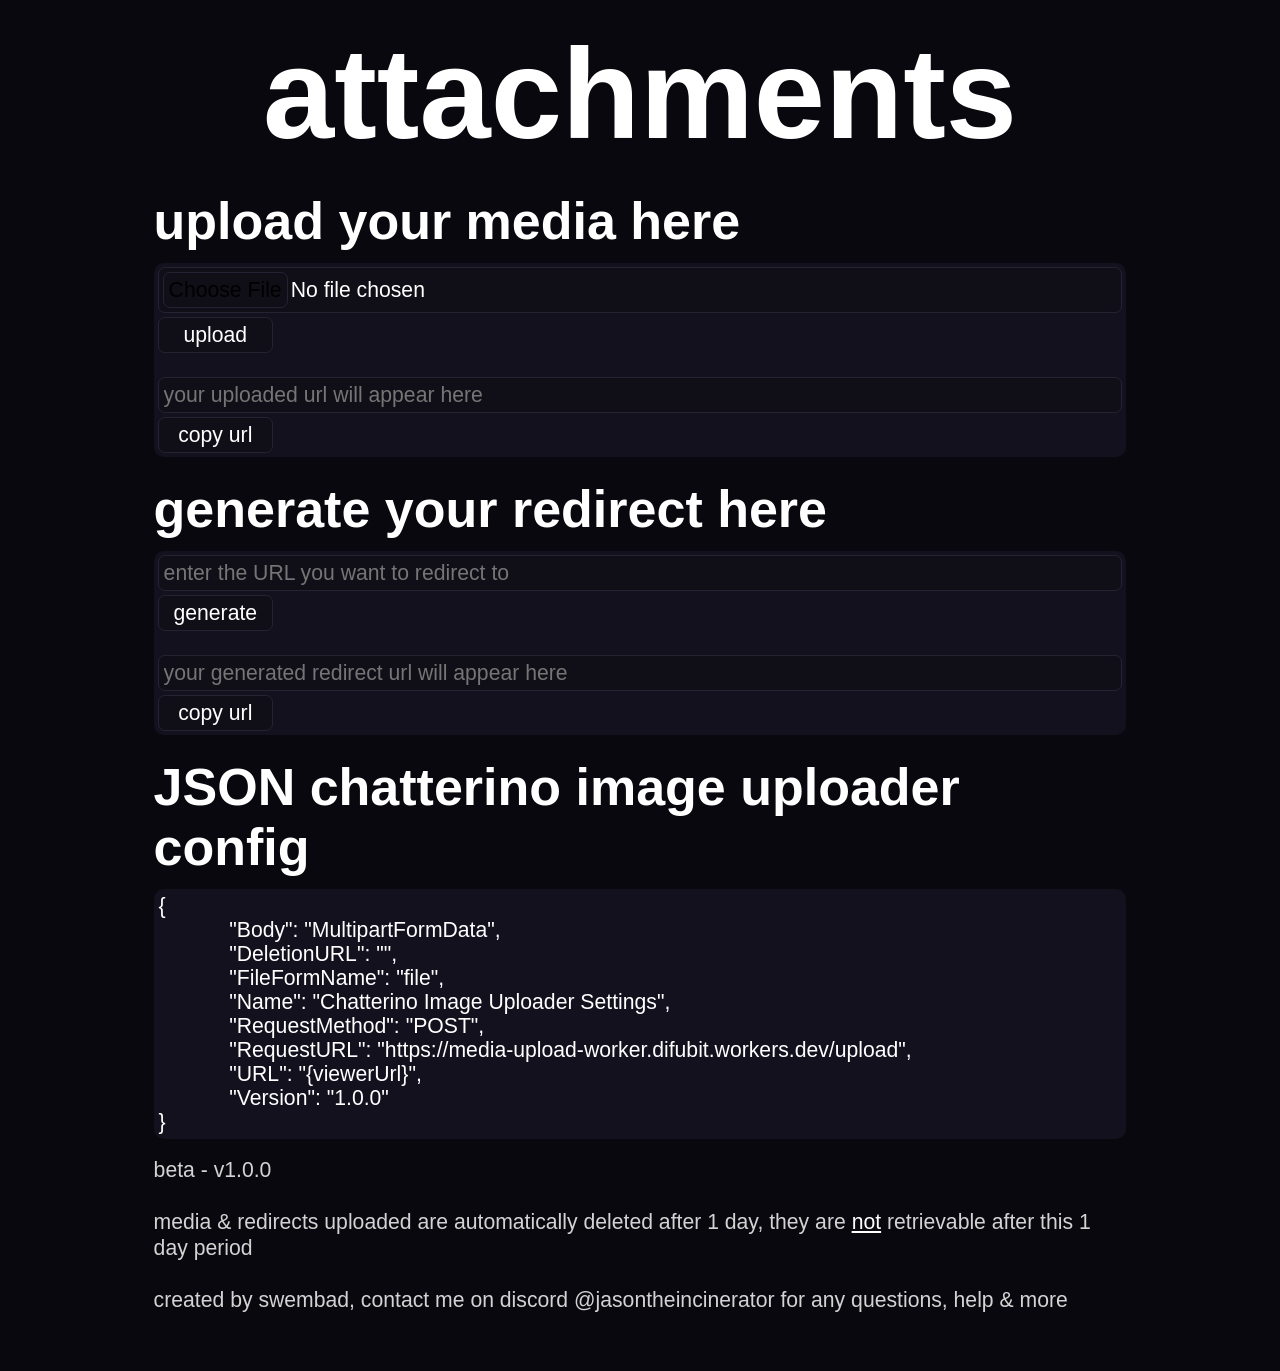
==== commit 58b5d771: "grailed v1.0.0" ====
--- a/attachments/index.html
+++ b/attachments/index.html
@@ -11,30 +11,30 @@
     <body>
         <div class="page-cont">
         <header>
-            <h1 class="gabarito-mainfont1">attachments</h1>
+            <h1 class="mainfont1">attachments</h1>
         </header>
         <main>
-            <h2 class="gabarito-mainfont1">upload your media here</h2>
+            <h2 class="mainfont1">upload your media here</h2>
             <div class="elements-cont">
                 <input type="file" id="fileInput" class="file-input" accept="image/jpeg,image/png,image/gif,image/webp,image/avif,video/mp4,video/webm,video/quicktime">
                 <button id="uploadBtn" style="margin-top: 6px">upload</button>
-                <p id="uploadStatus" class="gabarito-secondaryfont1" style="margin-left:2px;margin-top:6px"></p>
+                <p id="uploadStatus" class="secondaryfont1" style="margin-left:2px;margin-top:6px"></p>
                 <br>
                 <input id="uploadURLField" readonly placeholder="your uploaded url will appear here">
                 <button id="copyUploadURL" disabled style="margin-top: 6px">copy url</button>
             </div>
-                <h2 class="gabarito-mainfont1">generate your redirect here</h2>
+                <h2 class="mainfont1">generate your redirect here</h2>
             <div class="elements-cont">
                 <input type="url" id="redirectInputField" placeholder="enter the URL you want to redirect to">
                 <button id="redirectURLButton" style="margin-top: 6px">generate</button>
-                <p id="redirectStatus" class="gabarito-secondaryfont1" style="margin-left:2px;margin-top:6px"></p>
+                <p id="redirectStatus" class="secondaryfont1" style="margin-left:2px;margin-top:6px"></p>
                 <br>
                 <input type="text" id="redirectURLField" readonly placeholder="your generated redirect url will appear here">
                 <button id="copyRedirectURL" disabled style="margin-top: 6px">copy url</button>
             </div>
-            <h2 class="gabarito-mainfont1">JSON chatterino image uploader config</h2>
+            <h2 class="mainfont1">JSON chatterino image uploader config</h2>
             <div class="elements-cont">
-            <pre><code class="gabarito-mainfont2">{
+            <pre><code class="mainfont2">{
             "Body": "MultipartFormData",
             "DeletionURL": "",
             "FileFormName": "file",
@@ -45,6 +45,12 @@
             "Version": "1.0.0"
 }</code></pre>
             </div>
+            <br>
+            <p class="secondaryfont1">beta - v1.0.0</p>
+            <br>
+            <p class="secondaryfont1">media & redirects uploaded are automatically deleted after 1 day, they are <u>not</u> retrievable after this 1 day period</p>
+            <br>
+            <p class="secondaryfont1">created by swembad, contact me on discord @jasontheincinerator for any questions, help & more</p>
         </main>
         </div>
     </body>
--- a/base.css
+++ b/base.css
@@ -39,6 +39,8 @@
 	border-spacing: 0;
 }
 /* base content */
+@import url('https://fonts.googleapis.com/css2?family=Stack+Sans+Headline:wght@400;600;700&display=swap');
+
 :root {
   color-scheme: dark;
   --page-background-color: #09080e;
@@ -47,6 +49,7 @@
   --content-separator-color: #23262e;
   --text-main-color: #ffffff;
   --text-secondary-color: #d3d3d3;
+  --font-family: "Stack Sans Headline", sans-serif;
   /* NAVBAR */
 	--navbar-background-color: #ffffff00;
   --navbar-breadcrumbs-background-color: #272435c4;
@@ -59,10 +62,14 @@
   --elements-background-color1: #100f18;
   --elements-background-color2: #14111f;
   --elements-background-color3: #29233d;
+  --elements-background-color4: #000000;
+  --elements-background-transparent-color1: linear-gradient(#413177, #413177,#29233d31);
   --elements-background-hover-color1: #2c293b;
   --elements-accents-color1: #252233;
   --elements-accents-color2: #3a3647;
+  --elements-accents-color3: #7a4aff;
   --elements-box-shadow-color1: #00000062;
+  --elements-box-shadow-color2: #000000;
   --elements-margin-block-end-h1: 24px;
   --elements-margin-block-end-h2: 12px;
   --elements-margin-block-end-p: 8px;
@@ -74,7 +81,7 @@
   --elements-margin-top-h4: 10px;
   --buttons-min-width1: 3.0cm;
   --buttons-min-height1: 0.9cm;
-  --buttons-font-size1: clamp(1rem, 2vw, 1.125rem);
+  --font-size1: clamp(1.1rem, 2.3vw, 1.325rem);
   --input-width1: 0;
 }
 @media (prefers-color-scheme: light) {
@@ -84,6 +91,7 @@
 }
 * {
   border: 0;
+  transition: all 0.3s ease-out;
   color: var(--text-main-color);
 }
 html,
@@ -91,8 +99,8 @@
   margin: 0;
   background-color: var(--page-background-color);
 }
-.gabarito-mainfont1 {
-  font-family: "Gabarito", sans-serif;
+.mainfont1 {
+  font-family: var(--font-family);
   font-optical-sizing: auto;
   font-weight: 600;
   font-style: normal;
@@ -104,8 +112,8 @@
   margin-inline-end: 0;
   color: var(--text-main-color);
 }
-.gabarito-mainfont2 {
-  font-family: "Gabarito", sans-serif;
+.mainfont2 {
+  font-family: var(--font-family);
   font-optical-sizing: auto;
   font-weight: 300;
   font-style: normal;
@@ -117,8 +125,8 @@
   margin-inline-end: 0;
   color: var(--text-main-color);
 }
-.gabarito-secondaryfont1 {
-  font-family: "Gabarito", sans-serif;
+.secondaryfont1 {
+  font-family: var(--font-family);
   font-optical-sizing: auto;
   font-weight: 300;
   font-style: normal;
@@ -138,21 +146,21 @@
   margin-block-end: var(--elements-margin-block-end-h1);
 }
 h2 {
-  font-size: clamp(2rem, 5vw, 3.25rem);
+  font-size: clamp(2.3rem, 6vw, 3.25rem);
   margin-block-start: var(--elements-margin-block-start-h2);
   margin-block-end: var(--elements-margin-block-end-h2);
   margin-top: var(--elements-margin-top-h2);
 }
 h3 {
-  font-size: clamp(1.5rem, 3vw, 1.525rem);
+  font-size: clamp(1.9rem, 4vw, 2.125rem);
   margin-top: var(--elements-margin-top-h3);
 }
 h4 {
-  font-size: clamp(1.3rem, 3vw, 1.325rem);
+  font-size: clamp(1.6rem, 3.2vw, 1.525rem);
   margin-top: var(--elements-margin-top-h4);
 }
 p {
-  font-size: clamp(1rem, 2vw, 1.125rem);
+  font-size: var(--font-size1);
   word-spacing: normal;
   line-height: 26px;
   margin-block-start: var(--elements-margin-block-start-p);
@@ -167,8 +175,9 @@
   cursor: pointer;
   border-radius: 6px;
   padding: 5px;
+  transition: all 0.2s;
   background-color: var(--elements-background-color1);
-  font-size: var(--buttons-font-size1);
+  font-size: var(--font-size1);
   min-width: var(--buttons-min-width1);
   min-height: var(--buttons-min-height1);
   outline: 1px solid var(--elements-accents-color1);
@@ -177,8 +186,9 @@
   cursor: pointer;
   border-radius: 6px;
   padding: 5px;
+  border: 0;
   background-color: var(--elements-background-color1);
-  font-size: var(--buttons-font-size1);
+  font-size: var(--font-size1);
   min-width: var(--buttons-min-width1);
   min-height: var(--buttons-min-height1);
   outline: 1px solid var(--elements-accents-color1);
@@ -188,13 +198,33 @@
   padding: 5px;
   width: 100%;
   box-sizing: border-box;
+  font-size: var(--font-size1);
   min-height: var(--buttons-min-height1);
   background-color: var(--elements-background-color1);
   outline: 1px solid var(--elements-accents-color1);
 }
+input[type="checkbox"] {
+  width: 35px;
+  height: 35px;
+  border-radius: 100%;
+  -webkit-appearance: none;
+  appearance: none;
+  cursor: pointer;
+  border: 1px solid var(--elements-accents-color2);
+  background-color: var(--elements-background-color1);
+}
+input[type="checkbox"]:checked {
+  background-color: var(--elements-accents-color3);
+}
 code {
+  font-size: var(--font-size1);
   white-space: pre-wrap;
   overflow-wrap: anywhere;
+}
+hr {
+  width: 100%;
+  height: 1px;
+  background-color: var(--elements-accents-color2);
 }
 /* navbar */
 .t-nav-bar {
@@ -264,6 +294,22 @@
   color: var(--navbar-buttons-hover-text-color);
 }
 /* elements */
+.hideSite {
+  width: 100%;
+  height: 100%;
+  box-sizing: border-box;
+  display: flex;
+  position: fixed;
+  visibility: hidden;
+  inset: 0;
+  opacity: 0.9;
+  z-index: 9999999;
+  justify-content: center;
+  text-align: center;
+  align-items: center;
+  font-size: var(--font-size1);
+  background-color: var(--elements-background-color4);
+}
 .page-cont {
   padding: 20px 12vw 50px 12vw;
   box-sizing: border-box;
@@ -283,6 +329,7 @@
 }
 .btns-cont {
   display: flex;
+  width: auto;
   column-gap: 12px;
   box-sizing: border-box;
 }
@@ -325,7 +372,9 @@
 }
 /* effects/animation (hover, etc) */
 button:hover, .file-input::file-selector-button:hover {
-  transition: background-color 0.2s ease-in;
+    outline: 1px solid color-mix(in srgb,
+    var(--elements-accents-color2),
+    white 20%);
   background-color: var(--elements-background-hover-color1);
 }
 /* mobile sizing */
